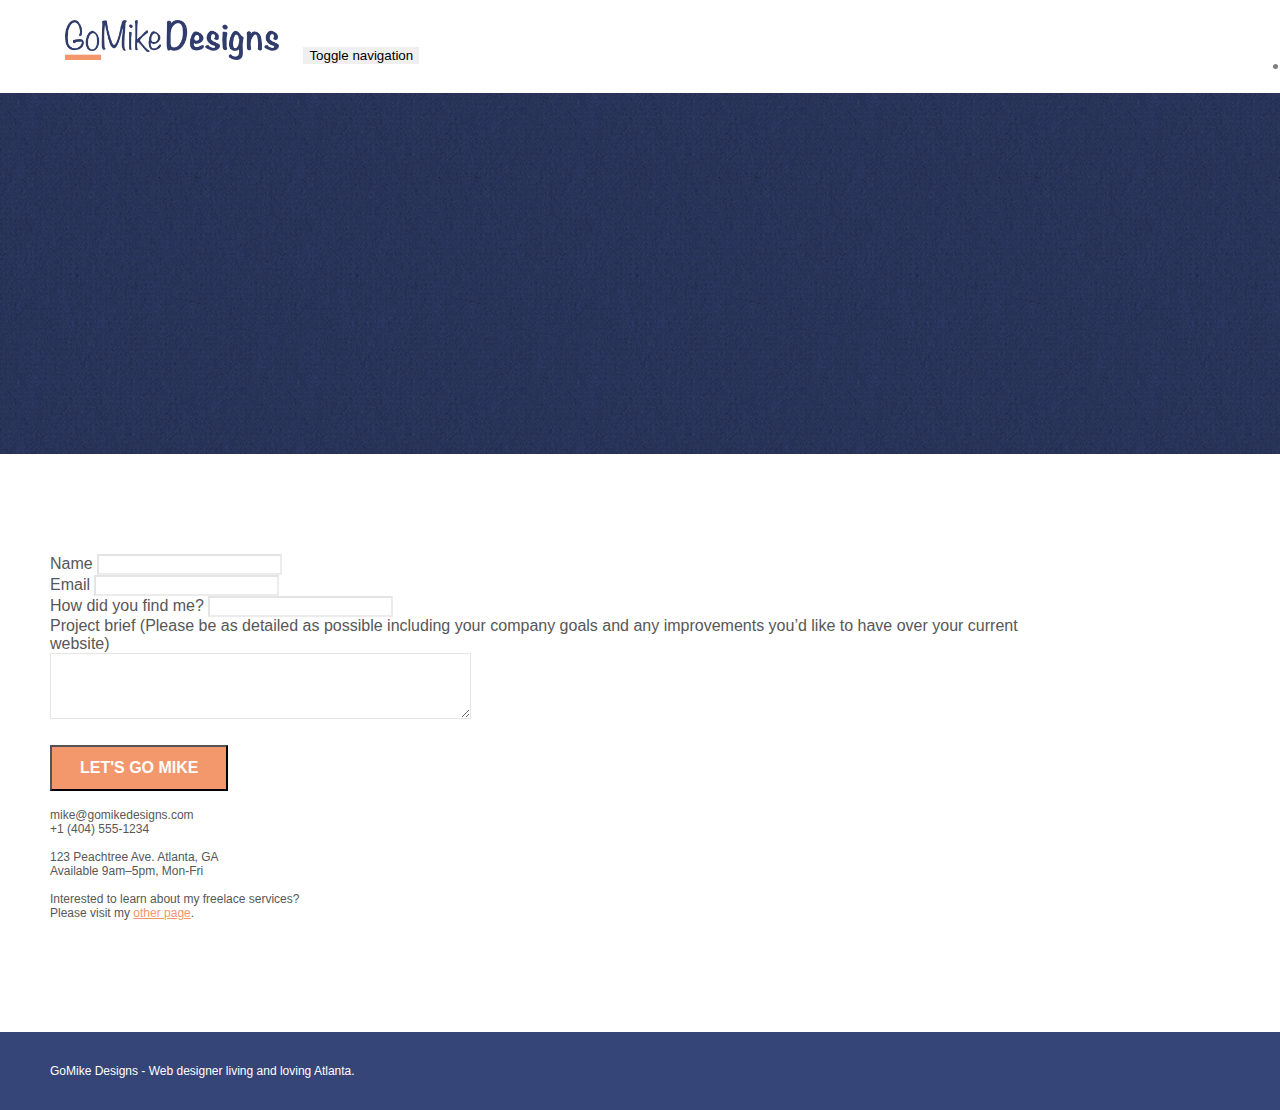
==== page2.html @ de00672e "Project Setup" ====
<!doctype html>
<html lang="Default">
<head>
    <meta charset="utf-8">
    <meta name="keywords" content="">
    <meta name="description" content="">
    <meta name="viewport" content="width=device-width, initial-scale=1.0, viewport-fit=cover">
    <link rel="shortcut icon" type="image/png" href="favicon.jpg">
    
	<link rel="stylesheet" type="text/css" href="./css/bootstrap.min.css">
	<link rel="stylesheet" type="text/css" href="style.css">
	<link rel="stylesheet" type="text/css" href="./css/font-awesome.min.css">
	<link rel="stylesheet" type="text/css" href="./css/et-line.min.css">
	
    
	<script src="./js/jquery-2.1.0.min.js"></script>
	<script src="./js/bootstrap.min.js"></script>
	<script src="./js/blocs.min.js"></script>
	<script src="./js/jqBootstrapValidation.js"></script>
	<script src="./js/formHandler.js"></script>
    <title>page2</title>

    
<!-- Analytics -->
 
<!-- Analytics END -->
    
</head>
<body>
<!-- Main container -->
<div class="page-container">
    
<!-- bloc-0 -->
<div class="bloc bgc-white l-bloc " id="bloc-0">
	<div class="container bloc-sm">
		<nav class="navbar row">
			<div class="navbar-header">
				<a class="navbar-brand" href="index.html"><img src="img/atlanta%20web%20design%20logo.png"  height="40" /></a>
				<button id="nav-toggle" type="button" class="ui-navbar-toggle navbar-toggle" data-toggle="collapse" data-target=".navbar-1">
					<span class="sr-only">Toggle navigation</span><span class="icon-bar"></span><span class="icon-bar"></span><span class="icon-bar"></span>
				</button>
			</div>
			<div class="collapse navbar-collapse navbar-1 special-dropdown-nav">
				<ul class="site-navigation nav navbar-nav">
					<li>
						<a href="index.html">Home</a>
					</li>
					<li>
					</li>
					<li>
						<a href="page2.html">page2</a>
					</li>
				</ul>
			</div>
		</nav>
	</div>
</div>
<!-- bloc-0 END -->

<!-- bloc-6 -->
<div class="bloc bg-dots-bg bg-repeat bgc-dark-slate-blue d-bloc bloc-bg-texture texture-paper" id="bloc-6">
	<div class="container bloc-lg">
		<div class="row">
			<div class="col-sm-12">
				<p class="text-center hero-bloc-text tc-white">
					Let&rsquo;s talk web design!
				</p>
				<p class="text-center mg-lg tc-white tight-width-whitespace">
					I&rsquo;m super excited that you want to work together.<br>Please fill in the form below or get in touch so I can learn about your project <br>and we can setup time to &nbsp;talk websites and Atlanta city love.
				</p>
			</div>
		</div>
	</div>
</div>
<!-- bloc-6 END -->

<!-- bloc-7 -->
<div class="bloc bgc-white l-bloc" id="bloc-7">
	<div class="container bloc-lg">
		<div class="row">
			<div class="col-sm-6">
				<form id="form_1" novalidate success-msg="Your message has been sent." fail-msg="Sorry it seems that our mail server is not responding, Sorry for the inconvenience!">
					<div class="form-group">
						<label>
							Name
						</label>
						<input id="name" class="form-control" required />
					</div>
					<div class="form-group">
						<label>
							Email
						</label>
						<input id="email" class="form-control" type="email" required />
					</div>
					<div class="form-group">
						<label>
							How did you find me?
						</label>
						<input class="form-control" type="email" required id="input_504" />
					</div>
					<div class="form-group">
						<label>
							Project brief (Please be as detailed as possible including your company goals and any improvements you&rsquo;d like to have over your current website)<br>
						</label><textarea id="message" class="form-control" rows="4" cols="50" required></textarea>
					</div> 
					<button class="bloc-button btn btn-lg btn-block cta-hero btn-atomic-tangerine" type="submit">
						Let's go Mike
					</button>
				</form>
			</div>
			<div class="col-sm-6">
				<p>
					mike@gomikedesigns.com<br>+1 (404) 555-1234<br> <br>123 Peachtree Ave. Atlanta, GA<br>Available 9am–5pm, Mon-Fri <br> <br>Interested to learn about my freelace services? <br>Please visit my&nbsp;<a class="ltc-atomic-tangerine" href="index.html">other page</a>.
				</p>
			</div>
		</div>
	</div>
</div>
<!-- bloc-7 END -->

<!-- ScrollToTop Button -->
<a class="bloc-button btn btn-d scrollToTop" onclick="scrollToTarget('1')"><span class="fa fa-chevron-up"></span></a>
<!-- ScrollToTop Button END-->


<!-- Footer - bloc-8 -->
<div class="bloc bgc-dark-slate-blue d-bloc" id="bloc-8">
	<div class="container bloc-sm">
		<div class="row">
			<div class="col-sm-12">
				<p class="text-center white">
					GoMike Designs - Web designer living and loving Atlanta.<br>
				</p>
				<div class="row row-no-gutters social">
					<div class="col-sm-3">
						<div class="text-center">
							<a class="social" href="index.html"><span class="fa fa-twitter icon-md"></span></a>
						</div>
					</div>
					<div class="col-sm-3">
						<div class="text-center">
							<a class="social" href="index.html"><span class="fa fa-facebook icon-md"></span></a>
						</div>
					</div>
					<div class="col-sm-3">
						<div class="text-center">
							<a class="social" href="index.html"><span class="fa fa-dribbble icon-md"></span></a>
						</div>
					</div>
					<div class="col-sm-3">
						<div class="text-center">
							<a class="social" href="index.html"><span class="fa fa-instagram icon-md"></span></a>
						</div>
					</div>
				</div>
			</div>
		</div>
	</div>
</div>
<!-- Footer - bloc-8 END -->

</div>
<!-- Main container END -->
    

</body>
</html>
---- style.css ----
body {
    margin: 0;
    padding: 0;
    background: #FFF;
    overflow-x: hidden;
    -webkit-font-smoothing: antialiased;
    -moz-osx-font-smoothing: grayscale;
}

a,
button {
    transition: all .3s ease-in-out;
    outline: none!important;
}

a:hover {
    text-decoration: none;
    cursor: pointer;
}

#page-loading-blocs-notifaction {
    position: fixed;
    top: 0;
    bottom: 0;
    width: 100%;
    z-index: 100000;
    background: #FFFFFF url("img/pageload-spinner.gif") no-repeat center center;
}

.bloc {
    width: 100%;
    clear: both;
    background: 50% 50% no-repeat;
    padding: 0 50px;
    -webkit-background-size: cover;
    -moz-background-size: cover;
    -o-background-size: cover;
    background-size: cover;
    position: relative;
}

.bloc .container {
    padding-left: 0;
    padding-right: 0;
}

.bloc-lg {
    padding: 100px 50px;
}

.bloc-md {
    padding: 50px;
}

.bloc-sm {
    padding: 20px 50px;
}

.bg-center,
.bg-l-edge,
.bg-r-edge,
.bg-t-edge,
.bg-b-edge,
.bg-tl-edge,
.bg-bl-edge,
.bg-tr-edge,
.bg-br-edge,
.bg-repeat {
    -webkit-background-size: auto!important;
    -moz-background-size: auto!important;
    -o-background-size: auto!important;
    background-size: auto!important;
}

.bg-repeat {
    background: repeat;
}

.bg-t-edge {
    background: top no-repeat;
}

.bloc-bg-texture::before {
    content: "";
    background-size: 2px 2px;
    position: absolute;
    top: 0;
    bottom: 0;
    left: 0;
    right: 0;
}

.texture-paper::before {
    background: url("img/texture-paper.png");
    background-size: 280px 280px;
}

.b-parallax {
    background-attachment: fixed;
}

.d-bloc {
    color: rgba(255, 255, 255, .7);
}

.d-bloc button:hover {
    color: rgba(255, 255, 255, .9);
}

.d-bloc .icon-round,
.d-bloc .icon-square,
.d-bloc .icon-rounded,
.d-bloc .icon-semi-rounded-a,
.d-bloc .icon-semi-rounded-b {
    border-color: rgba(255, 255, 255, .9);
}

.d-bloc .divider-h span {
    border-color: rgba(255, 255, 255, .2);
}

.d-bloc .a-btn,
.d-bloc .navbar a,
.d-bloc .navbar-brand,
.d-bloc a .icon-sm,
.d-bloc a .icon-md,
.d-bloc a .icon-lg,
.d-bloc a .icon-xl,
.d-bloc h1 a,
.d-bloc h2 a,
.d-bloc h3 a,
.d-bloc h4 a,
.d-bloc h5 a,
.d-bloc h6 a,
.d-bloc p a {
    color: rgba(255, 255, 255, .6);
}

.d-bloc .a-btn:hover,
.d-bloc .navbar a:hover,
.d-bloc .navbar-brand:hover,
.d-bloc a:hover .icon-sm,
.d-bloc a:hover .icon-md,
.d-bloc a:hover .icon-lg,
.d-bloc a:hover .icon-xl,
.d-bloc h1 a:hover,
.d-bloc h2 a:hover,
.d-bloc h3 a:hover,
.d-bloc h4 a:hover,
.d-bloc h5 a:hover,
.d-bloc h6 a:hover,
.d-bloc p a:hover {
    color: rgba(255, 255, 255, 1);
}

.d-bloc .navbar-toggle .icon-bar {
    background: rgba(255, 255, 255, 1);
}

.d-bloc .btn-wire,
.d-bloc .btn-wire:hover {
    color: rgba(255, 255, 255, 1);
    border-color: rgba(255, 255, 255, 1);
}

.d-bloc .panel {
    color: rgba(0, 0, 0, .5);
}

.d-bloc .panel button:hover {
    color: rgba(0, 0, 0, .7);
}

.d-bloc .panel icon {
    border-color: rgba(0, 0, 0, .7);
}

.d-bloc .panel .divider-h span {
    border-color: rgba(0, 0, 0, .1);
}

.d-bloc .panel .a-btn {
    color: rgba(0, 0, 0, .6);
}

.d-bloc .panel .a-btn:hover {
    color: rgba(0, 0, 0, 1);
}

.d-bloc .panel .btn-wire,
.d-bloc .panel .btn-wire:hover {
    color: rgba(0, 0, 0, .7);
    border-color: rgba(0, 0, 0, .3);
}

.d-bloc .panel,
.l-bloc {
    color: rgba(0, 0, 0, .5);
}

.d-bloc .panel button:hover,
.l-bloc button:hover {
    color: rgba(0, 0, 0, .7);
}

.l-bloc .icon-round,
.l-bloc .icon-square,
.l-bloc .icon-rounded,
.l-bloc .icon-semi-rounded-a,
.l-bloc .icon-semi-rounded-b {
    border-color: rgba(0, 0, 0, .7);
}

.d-bloc .panel .divider-h span,
.l-bloc .divider-h span {
    border-color: rgba(0, 0, 0, .1);
}

.d-bloc .panel .a-btn,
.l-bloc .a-btn,
.l-bloc .navbar a,
.l-bloc .navbar-brand,
.l-bloc a .icon-sm,
.l-bloc a .icon-md,
.l-bloc a .icon-lg,
.l-bloc a .icon-xl,
.l-bloc h1 a,
.l-bloc h2 a,
.l-bloc h3 a,
.l-bloc h4 a,
.l-bloc h5 a,
.l-bloc h6 a,
.l-bloc p a {
    color: rgba(0, 0, 0, .6);
}

.d-bloc .panel .a-btn:hover,
.l-bloc .a-btn:hover,
.l-bloc .navbar a:hover,
.l-bloc .navbar-brand:hover,
.l-bloc a:hover .icon-sm,
.l-bloc a:hover .icon-md,
.l-bloc a:hover .icon-lg,
.l-bloc a:hover .icon-xl,
.l-bloc h1 a:hover,
.l-bloc h2 a:hover,
.l-bloc h3 a:hover,
.l-bloc h4 a:hover,
.l-bloc h5 a:hover,
.l-bloc h6 a:hover,
.l-bloc p a:hover {
    color: rgba(0, 0, 0, 1);
}

.l-bloc .navbar-toggle .icon-bar {
    color: rgba(0, 0, 0, .6);
}

.d-bloc .panel .btn-wire,
.d-bloc .panel .btn-wire:hover,
.l-bloc .btn-wire,
.l-bloc .btn-wire:hover {
    color: rgba(0, 0, 0, .7);
    border-color: rgba(0, 0, 0, .3);
}

.voffset {
    margin-top: 30px;
}

.voffset-lg {
    margin-top: 80px;
}

.row-no-gutters {
    margin-right: 0;
    margin-left: 0;
}

.row.row-no-gutters > [class^="col-"],
.row.row-no-gutters > [class*=" col-"] {
    padding-right: 0;
    padding-left: 0;
}

#bloc-2-services p {
    font-size: 11px;
}

.navbar {
    margin-bottom: 0;
    z-index: 1;
}

.navbar-brand {
    height: auto;
    padding: 3px 15px;
    font-size: 25px;
    font-weight: normal;
    font-weight: 600;
    line-height: 44px;
}

.navbar-brand img {
    max-height: 200px;
    margin: 0 5px 0 0;
    display: inline;
}

.navbar-brand img[src$=svg] {
    min-width: 100px;
}

.nav-center .navbar-brand img {
    margin: 0;
}

.navbar .nav {
    padding-top: 2px;
    margin-right: -16px;
    float: right;
    z-index: 1;
}

.nav > li {
    float: left;
    margin-top: 4px;
    font-size: 16px;
}

.navbar-nav .open .dropdown-menu > li > a {
    text-align: inherit;
}

.nav > li a:hover,
.nav > li a:focus {
    background: transparent;
}

.navbar-toggle {
    margin: 10px 10px 0 0;
    border: 0px;
}

.navbar-toggle:hover {
    background: transparent!important;
}

.navbar-toggle .icon-bar {
    background-color: rgba(0, 0, 0, .5);
    width: 26px;
}

.nav-invert .navbar .nav {
    float: left;
}

.nav-invert .navbar-header,
.nav-invert .navbar-brand {
    float: right;
    position: relative;
    z-index: 2;
}

@media (min-width: 768px) {
    .site-navigation {
        position: absolute;
        top: 50%;
        right: 20px;
        transform: translate(0, -50%);
        -webkit-transform: translateY(-50%);
    }
    .nav > li .dropdown-menu a,
    .nav > li .dropdown-menu a:hover {
        color: #484848;
    }
    .nav-invert .site-navigation {
        left: 0;
        right: 0;
    }
    .nav-center {
        text-align: center;
    }
    .nav-center .navbar-header {
        width: 100%;
    }
    .nav-center .navbar-header,
    .nav-center .navbar-brand,
    .nav-center .nav > li {
        float: none;
        display: inline-block;
    }
    .nav-center .site-navigation {
        position: relative;
        width: 100%;
        right: 0;
        margin-right: 0px;
        margin-top: 20px;
    }
    .nav-center.mini-nav .navbar-toggle {
        float: none;
        margin: 10px auto 0;
    }
}

.nav > li > .dropdown a {
    background: none!important;
    display: block;
    padding: 14px 15px;
}

nav .caret {
    margin: 0 5px;
}

.dropdown-menu .dropdown-menu {
    top: -8px;
    left: 100%;
}

.dropdown-menu .dropmenu-flow-right {
    top: 100%;
    left: 0;
    margin-left: -1px;
    border-top-left-radius: 0;
    border-top-right-radius: 0;
}

.dropdown-menu .dropdown span {
    border: 4px solid black;
    border-top-color: transparent;
    border-right-color: transparent;
    border-bottom-color: transparent;
    margin: 6px -5px 0 0!important;
    float: right;
}

.mg-md {
    margin-top: 10px;
    margin-bottom: 20px;
}

.mg-lg {
    margin-top: 10px;
    margin-bottom: 40px;
}

.btn {
    margin: 0 5px 5px 0;
}

.btn.pull-right {
    margin: 0 0 5px 5px;
}

.btn-d,
.btn-d:hover,
.btn-d:focus {
    color: #FFF;
    background: rgba(0, 0, 0, .3);
}

button {
    outline: none!important;
}

.btn-rd {
    border-radius: 40px;
}

.btn-clean {
    border: 1px solid rgba(0, 0, 0, .08);
    border-bottom-color: rgba(0, 0, 0, .1);
    text-shadow: 0 1px 0 rgba(0, 0, 1, .1);
    box-shadow: 0 1px 3px rgba(0, 0, 1, .25), inset 0 1px 0 0 rgba(255, 255, 255, .15);
}

.icon-md {
    font-size: 30px!important;
}

.icon-lg {
    font-size: 60px!important;
}

.sm-shadow {
    text-shadow: 0 1px 2px rgba(0, 0, 0, .3);
}

.panel-sq,
.panel-sq .panel-heading,
.panel-sq .panel-footer {
    border-radius: 0;
}

.panel-rd {
    border-radius: 30px;
}

.panel-rd .panel-heading {
    border-radius: 29px 29px 0 0;
}

.panel-rd .panel-footer {
    border-radius: 0 0 29px 29px;
}

.form-control {
    border-color: rgba(0, 0, 0, .1);
    box-shadow: none;
}

.scrollToTop {
    width: 40px;
    height: 40px;
    position: fixed;
    bottom: 20px;
    right: 20px;
    opacity: 0;
    z-index: 500;
    transition: all .3s ease-in-out;
}

.scrollToTop span {
    margin-top: 6px;
}

.showScrollTop {
    font-size: 14px;
    opacity: 1;
}

a[data-lightbox] {
    position: relative;
    display: block;
    text-align: center;
}

a[data-lightbox]:hover::before {
    content: "+";
    font-family: "HelveticaNeue-Light", "Helvetica Neue Light", "Helvetica Neue", Helvetica, Arial;
    font-size: 32px;
    width: 50px;
    height: 50px;
    margin-left: -25px;
    border-radius: 50%;
    background: rgba(0, 0, 0, .6);
    color: #FFF;
    font-weight: 100;
    z-index: 1;
    position: absolute;
    top: 50%;
    transform: translateY(-50%);
    -webkit-transform: translateY(-50%);
}

a[data-lightbox]:hover img {
    opacity: 0.6;
    -webkit-animation-fill-mode: none;
    animation-fill-mode: none;
}

#lightbox-modal {
    display: flex;
    align-items: center;
}

#lightbox-modal .modal-dialog {
    width: 90%;
    max-width: 900px;
    margin: 0 auto 0;
}

#lightbox-modal .modal-dialog img {
    max-height: 90vh;
    margin: 0 auto;
}

.lightbox-caption {
    padding: 20px;
    color: #FFF;
    background: rgba(0, 0, 0, .5);
    position: absolute;
    left: 15px;
    right: 15px;
    bottom: 5px;
}

.close-lightbox {
    color: #FFF;
    font-size: 30px;
    position: absolute;
    top: 20px;
    right: 20px;
    z-index: 20;
    background: rgba(0, 0, 0, .5);
    border: none;
    line-height: 30px;
    padding: 0 9px 5px;
    opacity: 0.3;
}

.close-lightbox:hover,
.next-lightbox:hover,
.prev-lightbox:hover {
    opacity: 1.0;
    color: #FFF;
}

.next-lightbox,
.prev-lightbox {
    font-size: 20px;
    color: rgba(255, 255, 255, .9);
    background: rgba(0, 0, 0, .5);
    transition: all .2s ease-in-out;
    position: absolute;
    top: 45%;
    z-index: 1;
    opacity: 0.4;
}

.next-lightbox {
    padding: 6px 8px 1px 13px;
    right: 25px;
}

.prev-lightbox {
    padding: 6px 13px 1px 10px;
    left: 25px;
}

.snapshot-lb .modal-body {
    padding-bottom: 45px;
}

.snapshot-lb .lightbox-caption {
    padding: 0;
    color: rgba(0, 0, 0, .5);
    background: none;
}

h1,
h2,
h3,
h4,
h5,
h6,
p,
label,
.btn,
a {
    font-family: "helvetica";
    font-weight: 400;
    color: #575757!important;
}

.container {
    max-width: 1000px;
}

.hero-bloc-text {
    font-size: 38px;
}

.hero-bloc-text-sub {
    font-size: 36px;
}

.statement-bloc-text {
    line-height: 26px;
    font-style: italic;
    font-size: 20px;
    text-align: center;
    font-weight: lighter;
    max-width: 520px;
    margin: auto auto auto auto;
}

p {
    font-size: 12px;
}

.tight-width-whitespace {
    max-width: 600px;
    margin: auto auto auto auto;
}

.h1 {
    font-size: 20px;
    font-family: "Open Sans";
}

.cta-hero {
    margin-top: 22px;
    color: #FFFFFF!important;
    text-transform: uppercase;
    padding: 12px 28px 12px 28px;
    font-size: 1.0em;
    font-weight: 700;
}

.social {
    max-width: 400px;
    margin: auto auto auto auto;
}

h2 {
    font-size: 22px;
    line-height: 1.4em;
}

h3 {
    font-size: 15px;
    text-transform: uppercase;
    font-weight: 700;
    color: #333333!important;
}

.med-width-whitespace {
    max-width: 800px;
    margin: auto auto auto auto;
    box-shadow: 0px 0px 0px #000000;
}

h1 {
    color: #333333!important;
}

h4 {
    color: #333333!important;
}

.icons {
    margin-bottom: 14px;
    margin-top: 24px;
}

.white {
    color: #FFFFFF!important;
}

.portfolio-thumb {
    margin-bottom: 24px;
}

.portfolio-row {
    margin-bottom: 44px;
    margin-top: 50px;
}

.avatar {
    box-shadow: 0px 4px 9px rgba(0, 0, 0, 0.3);
}

.black-background {
    background-color: rgba(35, 31, 32, 0.7);
    padding: 40px 40px 40px 40px;
}

.bold-link {
    font-weight: 900;
    text-decoration: underline!important;
}

.service-header {
    font-size: 15px;
    font-weight: 700;
    text-transform: uppercase;
}

.bgc-white {
    background-color: #FFFFFF;
}

.bgc-dark-slate-blue {
    background-color: #364577;
}

.bgc-atomic-tangerine {
    background-color: #F3976C;
}

.tc-white {
    color: #364577!important;
}

.btn-atomic-tangerine {
    background: #F3976C;
    color: #FFFFFF!important;
}

.btn-atomic-tangerine:hover {
    background: #c27956!important;
    color: #FFFFFF!important;
}

.ltc-white {
    color: #FFFFFF!important;
}

.ltc-white:hover {
    color: #cccccc!important;
}

.ltc-atomic-tangerine {
    color: #F3976C!important;
}

.ltc-atomic-tangerine:hover {
    color: #c27956!important;
}

.icon-dark-slate-blue {
    color: #364577!important;
    border-color: #364577!important;
}

.bg-dots-bg {
    background-image: url("img/dots-bg.png");
}

.bg-lines-h2-bg {
    background-image: url("img/lines-h2-bg.png");
}

.bg-atlanta-20made-20sign {
    background-image: url("img/atlanta%20made%20sign.jpg");
}

.bg-atlanta-20made-20sign-20orange {
    background-image: url("img/atlanta%20made%20sign%20orange.jpg");
}

@media (max-width: 1024px) {
    .bloc {
        padding-left: 20px;
        padding-right: 20px;
    }
    .bloc.full-width-bloc,
    .bloc-tile-2.full-width-bloc .container,
    .bloc-tile-3.full-width-bloc .container,
    .bloc-tile-4.full-width-bloc .container {
        padding-left: 0;
        padding-right: 0;
    }
}

@media (max-width: 992px) and (min-width: 768px) {
    .navbar .nav {
        max-width: 80%
    }
    .nav-center.navbar .nav {
        max-width: 100%
    }
}

@media only screen and (min-device-width: 768px) and (max-device-width: 1024px) and (orientation: landscape) {
    .b-parallax {
        background-attachment: scroll;
    }
}

@media only screen and (min-device-width: 1024px) and (max-device-width: 1366px) and (-webkit-min-device-pixel-ratio: 1.5) {
    .b-parallax {
        background-attachment: scroll;
    }
}

@media (max-width: 991px) {
    .container {
        width: 100%;
    }
    .b-parallax {
        background-attachment: scroll;
    }
    .page-container,
    #hero-bloc {
        overflow-x: hidden;
        position: relative;
    }
    .bloc {
        padding-left: constant(safe-area-inset-left);
        padding-right: constant(safe-area-inset-right);
    }
    .bloc-group,
    .bloc-group .bloc {
        display: block;
        width: 100%;
    }
    .bloc-fill-screen .fill-bloc-top-edge,
    .bloc-fill-screen .fill-bloc-bottom-edge {
        padding: 0 20px;
        padding-left: constant(safe-area-inset-left);
        padding-right: constant(safe-area-inset-right);
    }
}

@media (max-width: 767px) {
    .page-container {
        overflow-x: hidden;
        position: relative;
    }
    h1,
    h2,
    h3,
    h4,
    h5,
    h6,
    p,
    #disqus_thread {
        padding-left: 10px!important;
        padding-right: 10px!important;
    }
    .b-parallax {
        background-attachment: scroll;
    }
    .navbar .nav {
        padding-top: 0;
        border-top: 1px solid rgba(0, 0, 0, .2);
        float: none!important;
    }
    .navbar.row {
        margin-left: 0;
        margin-right: 0;
    }
    .site-navigation {
        position: inherit;
        transform: none;
        -webkit-transform: none;
        -ms-transform: none;
    }
    .nav > li {
        margin-top: 0;
        border-bottom: 1px solid rgba(0, 0, 0, .1);
        background: rgba(0, 0, 0, .05);
        text-align: left;
        padding-left: 15px;
        width: 100%;
    }
    .nav > li:hover {
        background: rgba(0, 0, 0, .08);
    }
    .dropdown .dropdown a .caret {
        float: none;
        margin: 5px 0 0 10px!important;
        border: 4px solid black;
        border-bottom-color: transparent;
        border-right-color: transparent;
        border-left-color: transparent;
    }
    #hero-bloc .navbar .nav {
        background: rgba(0, 0, 0, .8);
    }
    #hero-bloc .navbar .nav a {
        color: rgba(255, 255, 255, .6);
    }
    .hero {
        padding: 50px 0;
    }
    .hero-nav {
        left: -1px;
        right: -1px;
    }
    .navbar-collapse {
        padding: 0;
        overflow-x: hidden;
        -webkit-box-shadow: none;
        box-shadow: none;
    }
    .navbar-brand img {
        max-height: 40px;
        width: auto;
    }
    .nav-invert .navbar-header {
        float: none;
        width: 100%;
    }
    .nav-invert .navbar-toggle {
        float: left;
        margin-left: 10px;
    }
    .bloc {
        padding-left: 0;
        padding-right: 0;
    }
    .bloc-xxl,
    .bloc-xl,
    .bloc-lg {
        padding: 40px 0;
    }
    .bloc-sm,
    .bloc-md {
        padding-left: 0;
        padding-right: 0;
    }
    .bloc-tile-2 .container,
    .bloc-tile-3 .container,
    .bloc-tile-4 .container,
    .bloc-fill-screen .fill-bloc-top-edge,
    .bloc-fill-screen .fill-bloc-bottom-edge {
        padding-left: 0;
        padding-right: 0;
    }
    .a-block {
        padding: 0 10px;
    }
    .btn-dwn {
        display: none;
    }
    .voffset {
        margin-top: 5px;
    }
    .voffset-md {
        margin-top: 20px;
    }
    .voffset-lg {
        margin-top: 30px;
    }
    form {
        padding: 5px;
    }
    .close-lightbox {
        display: inline-block;
    }
    .blocsapp-device-iphone5 {
        background-size: 216px 425px;
        padding-top: 60px;
        width: 216px;
        height: 425px;
    }
    .blocsapp-device-iphone5 img {
        width: 180px;
        height: 320px;
    }
}

@media (max-width: 400px) {
    .bloc {
        padding-left: 0;
        padding-right: 0;
    }
}

@media (max-width: 767px) {
    .bloc-mob-center-text {
        text-align: center;
    }
}
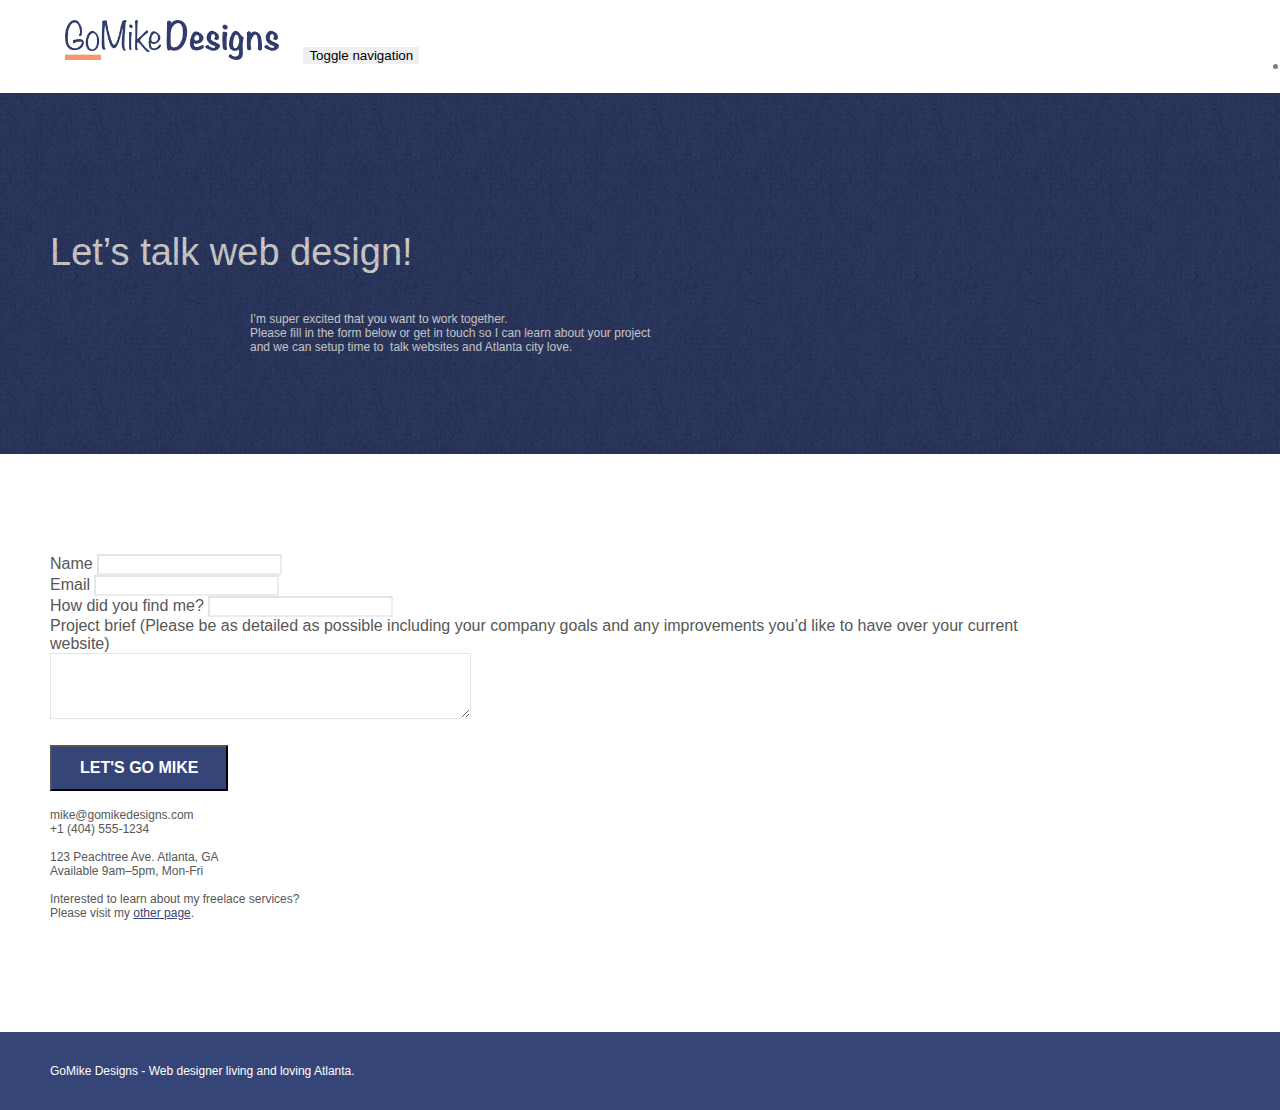
==== commit 9f143313: "recent-changes" ====
--- a/page2.html
+++ b/page2.html
@@ -1,9 +1,9 @@
 <!doctype html>
-<html lang="Default">
+<html lang="en">
 <head>
     <meta charset="utf-8">
-    <meta name="keywords" content="">
-    <meta name="description" content="">
+    <meta name="keywords" content="seo, google, website, internet, web design, design agency, design agency, design agency, design agency, design agency, design agency, logo design atlanta, Contact me">
+    <meta name="description" content="I'm Mike and your should hire me to build your website, this is my contact information page">
     <meta name="viewport" content="width=device-width, initial-scale=1.0, viewport-fit=cover">
     <link rel="shortcut icon" type="image/png" href="favicon.jpg">
     
@@ -18,7 +18,7 @@
 	<script src="./js/blocs.min.js"></script>
 	<script src="./js/jqBootstrapValidation.js"></script>
 	<script src="./js/formHandler.js"></script>
-    <title>page2</title>
+    <title>GoMike Designs-Contact Me</title>
 
     
 <!-- Analytics -->
@@ -35,7 +35,7 @@
 	<div class="container bloc-sm">
 		<nav class="navbar row">
 			<div class="navbar-header">
-				<a class="navbar-brand" href="index.html"><img src="img/atlanta%20web%20design%20logo.png"  height="40" /></a>
+				<a class="navbar-brand" href="index.html"><img src="img/atlanta%20web%20design%20logo.png" alt="logo, seo, google, website, internet, web design, design agency" height="40" /></a>
 				<button id="nav-toggle" type="button" class="ui-navbar-toggle navbar-toggle" data-toggle="collapse" data-target=".navbar-1">
 					<span class="sr-only">Toggle navigation</span><span class="icon-bar"></span><span class="icon-bar"></span><span class="icon-bar"></span>
 				</button>
@@ -81,36 +81,39 @@
 			<div class="col-sm-6">
 				<form id="form_1" novalidate success-msg="Your message has been sent." fail-msg="Sorry it seems that our mail server is not responding, Sorry for the inconvenience!">
 					<div class="form-group">
-						<label>
+						<label for="name">
 							Name
-						</label>
 						<input id="name" class="form-control" required />
+					</label>
 					</div>
 					<div class="form-group">
-						<label>
-							Email
-						</label>
+						<label for="email">
+							Email		
 						<input id="email" class="form-control" type="email" required />
+					</label>
 					</div>
 					<div class="form-group">
-						<label>
+						<label for="How did you find me?">
 							How did you find me?
 						</label>
 						<input class="form-control" type="email" required id="input_504" />
+					
 					</div>
 					<div class="form-group">
-						<label>
+						<label for="Project brief">
 							Project brief (Please be as detailed as possible including your company goals and any improvements you&rsquo;d like to have over your current website)<br>
-						</label><textarea id="message" class="form-control" rows="4" cols="50" required></textarea>
+						</label>
+						<textarea id="message" class="form-control" rows="4" cols="50" required></textarea>
+					
 					</div> 
-					<button class="bloc-button btn btn-lg btn-block cta-hero btn-atomic-tangerine" type="submit">
+					<button class="bloc-button btn btn-lg btn-block cta-hero btn-slate-blue" type="submit">
 						Let's go Mike
 					</button>
 				</form>
 			</div>
 			<div class="col-sm-6">
 				<p>
-					mike@gomikedesigns.com<br>+1 (404) 555-1234<br> <br>123 Peachtree Ave. Atlanta, GA<br>Available 9am–5pm, Mon-Fri <br> <br>Interested to learn about my freelace services? <br>Please visit my&nbsp;<a class="ltc-atomic-tangerine" href="index.html">other page</a>.
+					mike@gomikedesigns.com<br>+1 (404) 555-1234<br> <br>123 Peachtree Ave. Atlanta, GA<br>Available 9am–5pm, Mon-Fri <br> <br>Interested to learn about my freelace services? <br>Please visit my&nbsp;<a class="ltc-slate-blue" href="index.html">other page</a>.
 				</p>
 			</div>
 		</div>
--- a/style.css
+++ b/style.css
@@ -71,7 +71,9 @@
     -o-background-size: auto!important;
     background-size: auto!important;
 }
-
+.bgc-dark-slate-blue a{
+    color: white !important;
+}
 .bg-repeat {
     background: repeat;
 }
@@ -781,7 +783,7 @@
 }
 
 .tc-white {
-    color: #364577!important;
+    color: white!important;
 }
 
 .btn-atomic-tangerine {
@@ -789,6 +791,10 @@
     color: #FFFFFF!important;
 }
 
+.btn-slate-blue{
+    background: #364577!important;
+    color: #FFFFFF!important;
+}
 .btn-atomic-tangerine:hover {
     background: #c27956!important;
     color: #FFFFFF!important;
@@ -808,6 +814,14 @@
 
 .ltc-atomic-tangerine:hover {
     color: #c27956!important;
+}
+
+.ltc-slate-blue{
+    color: #364577!important;
+}
+
+.ltc-slate-blue:hover{
+    color: #586cab!important;
 }
 
 .icon-dark-slate-blue {
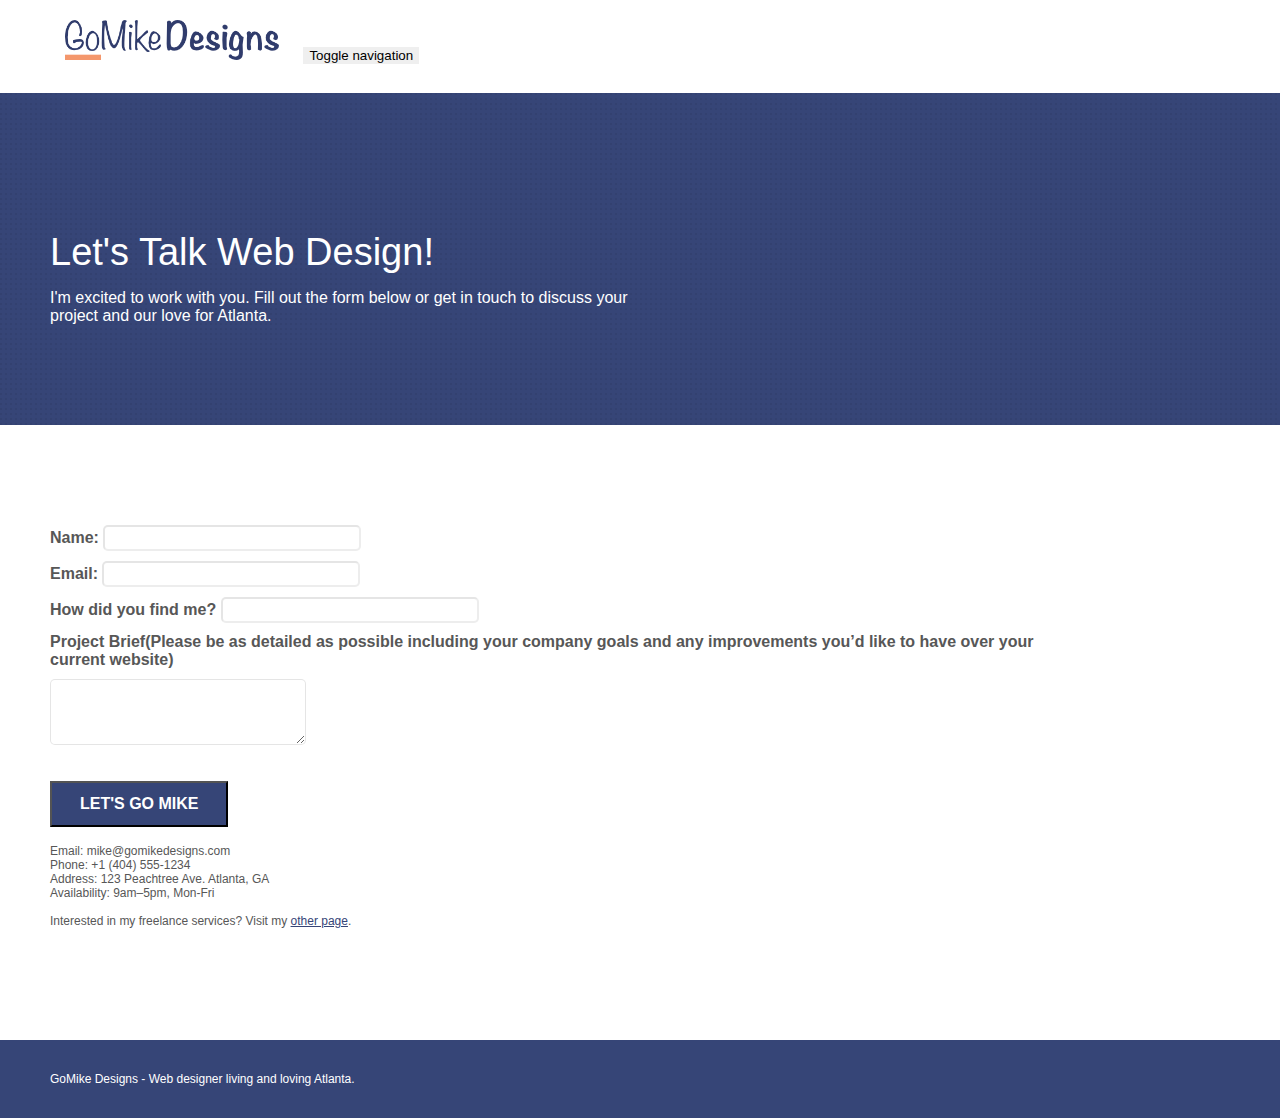
==== commit ce22e417: "Final Changes for Project" ====
--- a/page2.html
+++ b/page2.html
@@ -1,170 +1,144 @@
-<!doctype html>
+<!DOCTYPE html>
 <html lang="en">
 <head>
-    <meta charset="utf-8">
-    <meta name="keywords" content="seo, google, website, internet, web design, design agency, design agency, design agency, design agency, design agency, design agency, logo design atlanta, Contact me">
-    <meta name="description" content="I'm Mike and your should hire me to build your website, this is my contact information page">
-    <meta name="viewport" content="width=device-width, initial-scale=1.0, viewport-fit=cover">
-    <link rel="shortcut icon" type="image/png" href="favicon.jpg">
+    <meta charset="UTF-8">
+    <meta name="keywords" content="seo, google, website, internet, web design, design agency, logo design, Atlanta, Contact">
+    <meta name="description" content="Contact page for GoMike Designs, offering web design services in Atlanta.">
+    <meta name="viewport" content="width=device-width, initial-scale=1.0">
+    <link rel="icon" type="image/png" href="favicon.jpg">
     
-	<link rel="stylesheet" type="text/css" href="./css/bootstrap.min.css">
-	<link rel="stylesheet" type="text/css" href="style.css">
-	<link rel="stylesheet" type="text/css" href="./css/font-awesome.min.css">
-	<link rel="stylesheet" type="text/css" href="./css/et-line.min.css">
-	
+    <link rel="stylesheet" href="./css/bootstrap.min.css">
+    <link rel="stylesheet" href="style.css">
+    <link rel="stylesheet" href="./css/font-awesome.min.css">
+    <link rel="stylesheet" href="./css/et-line.min.css">
     
-	<script src="./js/jquery-2.1.0.min.js"></script>
-	<script src="./js/bootstrap.min.js"></script>
-	<script src="./js/blocs.min.js"></script>
-	<script src="./js/jqBootstrapValidation.js"></script>
-	<script src="./js/formHandler.js"></script>
-    <title>GoMike Designs-Contact Me</title>
-
+    <script src="./js/jquery-2.1.0.min.js"></script>
+    <script src="./js/bootstrap.min.js"></script>
+    <script src="./js/blocs.min.js"></script>
+    <script src="./js/jqBootstrapValidation.js"></script>
+    <script src="./js/formHandler.js"></script>
     
-<!-- Analytics -->
- 
-<!-- Analytics END -->
+    <title>GoMike Designs - Contact</title>
     
+    <!-- Analytics -->
+    <!-- Analytics END -->
 </head>
 <body>
-<!-- Main container -->
-<div class="page-container">
-    
-<!-- bloc-0 -->
-<div class="bloc bgc-white l-bloc " id="bloc-0">
-	<div class="container bloc-sm">
-		<nav class="navbar row">
-			<div class="navbar-header">
-				<a class="navbar-brand" href="index.html"><img src="img/atlanta%20web%20design%20logo.png" alt="logo, seo, google, website, internet, web design, design agency" height="40" /></a>
-				<button id="nav-toggle" type="button" class="ui-navbar-toggle navbar-toggle" data-toggle="collapse" data-target=".navbar-1">
-					<span class="sr-only">Toggle navigation</span><span class="icon-bar"></span><span class="icon-bar"></span><span class="icon-bar"></span>
-				</button>
-			</div>
-			<div class="collapse navbar-collapse navbar-1 special-dropdown-nav">
-				<ul class="site-navigation nav navbar-nav">
-					<li>
-						<a href="index.html">Home</a>
-					</li>
-					<li>
-					</li>
-					<li>
-						<a href="page2.html">page2</a>
-					</li>
-				</ul>
-			</div>
-		</nav>
-	</div>
-</div>
-<!-- bloc-0 END -->
+    <!-- Main container -->
+    <div class="page-container">
+        
+        <!-- Header -->
+        <header class="bloc bgc-white l-bloc" id="bloc-0">
+            <div class="container bloc-sm">
+                <nav class="navbar row">
+                    <div class="navbar-header">
+                        <a class="navbar-brand" href="index.html"><img src="img/atlanta%20web%20design%20logo.png" alt="GoMike Designs Logo" height="40"></a>
+                        <button id="nav-toggle" type="button" class="ui-navbar-toggle navbar-toggle" data-toggle="collapse" data-target=".navbar-1">
+                            <span class="sr-only">Toggle navigation</span>
+                            <span class="icon-bar"></span>
+                            <span class="icon-bar"></span>
+                            <span class="icon-bar"></span>
+                        </button>
+                    </div>
+                    <div class="collapse navbar-collapse navbar-1 special-dropdown-nav">
+                        <ul class="site-navigation nav navbar-nav" id="disappear">
+                            <li><a href="index.html">Home</a></li>
+                            <li><a href="page2.html">Services</a></li>
+                        </ul>
+                    </div>
+                </nav>
+            </div>
+        </header>
+        <!-- Header END -->
 
-<!-- bloc-6 -->
-<div class="bloc bg-dots-bg bg-repeat bgc-dark-slate-blue d-bloc bloc-bg-texture texture-paper" id="bloc-6">
-	<div class="container bloc-lg">
-		<div class="row">
-			<div class="col-sm-12">
-				<p class="text-center hero-bloc-text tc-white">
-					Let&rsquo;s talk web design!
-				</p>
-				<p class="text-center mg-lg tc-white tight-width-whitespace">
-					I&rsquo;m super excited that you want to work together.<br>Please fill in the form below or get in touch so I can learn about your project <br>and we can setup time to &nbsp;talk websites and Atlanta city love.
-				</p>
-			</div>
-		</div>
-	</div>
-</div>
-<!-- bloc-6 END -->
+        <!-- Hero Section -->
+        <section class="bloc bg-dots-bg bg-repeat bgc-dark-slate-blue d-bloc bloc-bg-texture texture-paper" id="bloc-6">
+            <div class="container bloc-lg">
+                <div class="row">
+                    <div class="col-sm-12">
+                        <p class="text-center hero-bloc-text tc-white">Let's Talk Web Design!</p>
+                        <p class="text-center mg-lg tc-white tight-width-whitespace" id="sub-message">I'm excited to work with you. Fill out the form below or get in touch to discuss your project and our love for Atlanta.</p>
+                    </div>
+                </div>
+            </div>
+        </section>
+        <!-- Hero Section END -->
 
-<!-- bloc-7 -->
-<div class="bloc bgc-white l-bloc" id="bloc-7">
-	<div class="container bloc-lg">
-		<div class="row">
-			<div class="col-sm-6">
-				<form id="form_1" novalidate success-msg="Your message has been sent." fail-msg="Sorry it seems that our mail server is not responding, Sorry for the inconvenience!">
-					<div class="form-group">
-						<label for="name">
-							Name
-						<input id="name" class="form-control" required />
-					</label>
-					</div>
-					<div class="form-group">
-						<label for="email">
-							Email		
-						<input id="email" class="form-control" type="email" required />
-					</label>
-					</div>
-					<div class="form-group">
-						<label for="How did you find me?">
-							How did you find me?
-						</label>
-						<input class="form-control" type="email" required id="input_504" />
-					
-					</div>
-					<div class="form-group">
-						<label for="Project brief">
-							Project brief (Please be as detailed as possible including your company goals and any improvements you&rsquo;d like to have over your current website)<br>
-						</label>
-						<textarea id="message" class="form-control" rows="4" cols="50" required></textarea>
-					
-					</div> 
-					<button class="bloc-button btn btn-lg btn-block cta-hero btn-slate-blue" type="submit">
-						Let's go Mike
-					</button>
-				</form>
-			</div>
-			<div class="col-sm-6">
-				<p>
-					mike@gomikedesigns.com<br>+1 (404) 555-1234<br> <br>123 Peachtree Ave. Atlanta, GA<br>Available 9am–5pm, Mon-Fri <br> <br>Interested to learn about my freelace services? <br>Please visit my&nbsp;<a class="ltc-slate-blue" href="index.html">other page</a>.
-				</p>
-			</div>
-		</div>
-	</div>
-</div>
-<!-- bloc-7 END -->
+        <!-- Contact Form Section -->
+        <section class="bloc bgc-white l-bloc"  id="bloc-7">
+            <div class="container bloc-lg">
+                <div class="row">
+                    <div class="col-sm-6">
+                        <form id="form_1" novalidate success-msg="Your message has been sent." fail-msg="Sorry, it seems that our mail server is not responding, Sorry for the inconvenience!">
+                            <div class="form-group">
+                                <label for="name">Name:
+                                <input id="name" class="form-control" required>
+							</label>                            </div>
+                            <div class="form-group">
+                                <label for="email">Email:
+                                <input id="email" class="form-control" type="email" required>
+                            </label></div>
+                            <div class="form-group">
+                                <label for="how_did_you_find_me">How did you find me?
+                                <input id="how_did_you_find_me" class="form-control" required>
+                            </label></div>
+                            <div class="form-group">
+                                <label for="message">Project Brief(Please be as detailed as possible including your company goals and any improvements you&rsquo;d like to have over your current website) <br></label>
+                                <textarea id="message" class="form-control" rows="4" required></textarea>
+                            </div> 
+                            <button class="bloc-button btn btn-lg btn-block cta-hero btn-slate-blue" type="submit">Let's Go MIKE</button>
+                        </form>
+                    </div>
+                    <div class="col-sm-6">
+                        <p>
+                            Email: mike@gomikedesigns.com<br>
+                            Phone: +1 (404) 555-1234<br>
+                            Address: 123 Peachtree Ave. Atlanta, GA<br>
+                            Availability: 9am–5pm, Mon-Fri<br>
+                            <br>
+                            Interested in my freelance services? Visit my <a class="ltc-slate-blue" href="index.html">other page</a>.
+                        </p>
+                    </div>
+                </div>
+            </div>
+        </section>
+        <!-- Contact Form Section END -->
+		<a class="bloc-button btn btn-d scrollToTop" onclick="scrollToTarget('1')"><span class="fa fa-chevron-up"></span></a>
+        <!-- Footer Section -->
+        <footer class="bloc bgc-dark-slate-blue d-bloc" id="bloc-8">
+            <div class="container bloc-sm">
+                <div class="row">
+                    <div class="col-sm-12">
+                        <p class="text-center white">GoMike Designs - Web designer living and loving Atlanta.</p>
+                        <div class="row row-no-gutters social">
+                            <div class="col-sm-3">
+                                <div class="text-center">
+                                    <a class="social" href="index.html"><span class="fa fa-twitter icon-md"></span></a>
+                                </div>
+                            </div>
+                            <div class="col-sm-3">
+                                <div class="text-center">
+                                    <a class="social" href="index.html"><span class="fa fa-facebook icon-md"></span></a>
+                                </div>
+                            </div>
+                            <div class="col-sm-3">
+                                <div class="text-center">
+                                    <a class="social" href="index.html"><span class="fa fa-dribbble icon-md"></span></a>
+                                </div>
+                            </div>
+                            <div class="col-sm-3">
+                                <div class="text-center">
+                                    <a class="social" href="index.html"><span class="fa fa-instagram icon-md"></span></a>
+                                </div>
+                            </div>
+                        </div>
+                    </div>
+                </div>
+            </div>
+        </footer>
+        <!-- Footer Section END -->
 
-<!-- ScrollToTop Button -->
-<a class="bloc-button btn btn-d scrollToTop" onclick="scrollToTarget('1')"><span class="fa fa-chevron-up"></span></a>
-<!-- ScrollToTop Button END-->
-
-
-<!-- Footer - bloc-8 -->
-<div class="bloc bgc-dark-slate-blue d-bloc" id="bloc-8">
-	<div class="container bloc-sm">
-		<div class="row">
-			<div class="col-sm-12">
-				<p class="text-center white">
-					GoMike Designs - Web designer living and loving Atlanta.<br>
-				</p>
-				<div class="row row-no-gutters social">
-					<div class="col-sm-3">
-						<div class="text-center">
-							<a class="social" href="index.html"><span class="fa fa-twitter icon-md"></span></a>
-						</div>
-					</div>
-					<div class="col-sm-3">
-						<div class="text-center">
-							<a class="social" href="index.html"><span class="fa fa-facebook icon-md"></span></a>
-						</div>
-					</div>
-					<div class="col-sm-3">
-						<div class="text-center">
-							<a class="social" href="index.html"><span class="fa fa-dribbble icon-md"></span></a>
-						</div>
-					</div>
-					<div class="col-sm-3">
-						<div class="text-center">
-							<a class="social" href="index.html"><span class="fa fa-instagram icon-md"></span></a>
-						</div>
-					</div>
-				</div>
-			</div>
-		</div>
-	</div>
-</div>
-<!-- Footer - bloc-8 END -->
-
-</div>
-<!-- Main container END -->
-    
-
+    </div>
+    <!-- Main container END -->
 </body>
 </html>
--- a/style.css
+++ b/style.css
@@ -93,7 +93,7 @@
 }
 
 .texture-paper::before {
-    background: url("img/texture-paper.png");
+    /* background: url("img/texture-paper.png"); */
     background-size: 280px 280px;
 }
 
@@ -287,6 +287,7 @@
 
 #bloc-2-services p {
     font-size: 11px;
+    font-weight: 600;
 }
 
 .navbar {
@@ -494,6 +495,9 @@
 .panel-sq .panel-footer {
     border-radius: 0;
 }
+footer p{
+    color: white !important;
+}
 
 .panel-rd {
     border-radius: 30px;
@@ -510,6 +514,27 @@
 .form-control {
     border-color: rgba(0, 0, 0, .1);
     box-shadow: none;
+}
+
+.form-group{
+    margin-bottom: 10px;
+
+}
+.form-group label{
+    font-weight: 600;
+}
+.form-group input{
+    width: 25%;
+    height: 20px;
+    border-radius: 5px;
+}
+.form-group textarea{
+    margin-top:10px;
+    width: 25%;
+    border-radius: 5px;
+}
+#disappear{
+    display: none;
 }
 
 .scrollToTop {
@@ -662,6 +687,7 @@
 
 .hero-bloc-text {
     font-size: 38px;
+    margin-bottom: 15px;
 }
 
 .hero-bloc-text-sub {
@@ -686,7 +712,10 @@
     max-width: 600px;
     margin: auto auto auto auto;
 }
-
+#sub-message{
+    font-size: 16px !important;
+    margin:0;
+}
 .h1 {
     font-size: 20px;
     font-family: "Open Sans";
@@ -749,7 +778,14 @@
     margin-bottom: 44px;
     margin-top: 50px;
 }
-
+.portfolio-row p{
+    font-weight: 600;
+    font-size: 11px;
+}
+#larger{
+    font-weight: 600;
+    font-size: 11px;
+}
 .avatar {
     box-shadow: 0px 4px 9px rgba(0, 0, 0, 0.3);
 }
@@ -765,7 +801,7 @@
 }
 
 .service-header {
-    font-size: 15px;
+    font-size: 18px;
     font-weight: 700;
     text-transform: uppercase;
 }
@@ -838,11 +874,11 @@
 }
 
 .bg-atlanta-20made-20sign {
-    background-image: url("img/atlanta%20made%20sign.jpg");
+    background-image: url("img/atlanta%20made%20sign.webp");
 }
 
 .bg-atlanta-20made-20sign-20orange {
-    background-image: url("img/atlanta%20made%20sign%20orange.jpg");
+    background-image: url("img/atlanta%20made%20sign%20orange.webp");
 }
 
 @media (max-width: 1024px) {
@@ -881,6 +917,9 @@
 }
 
 @media (max-width: 991px) {
+    .text-img{
+        width: 100%;
+    }
     .container {
         width: 100%;
     }
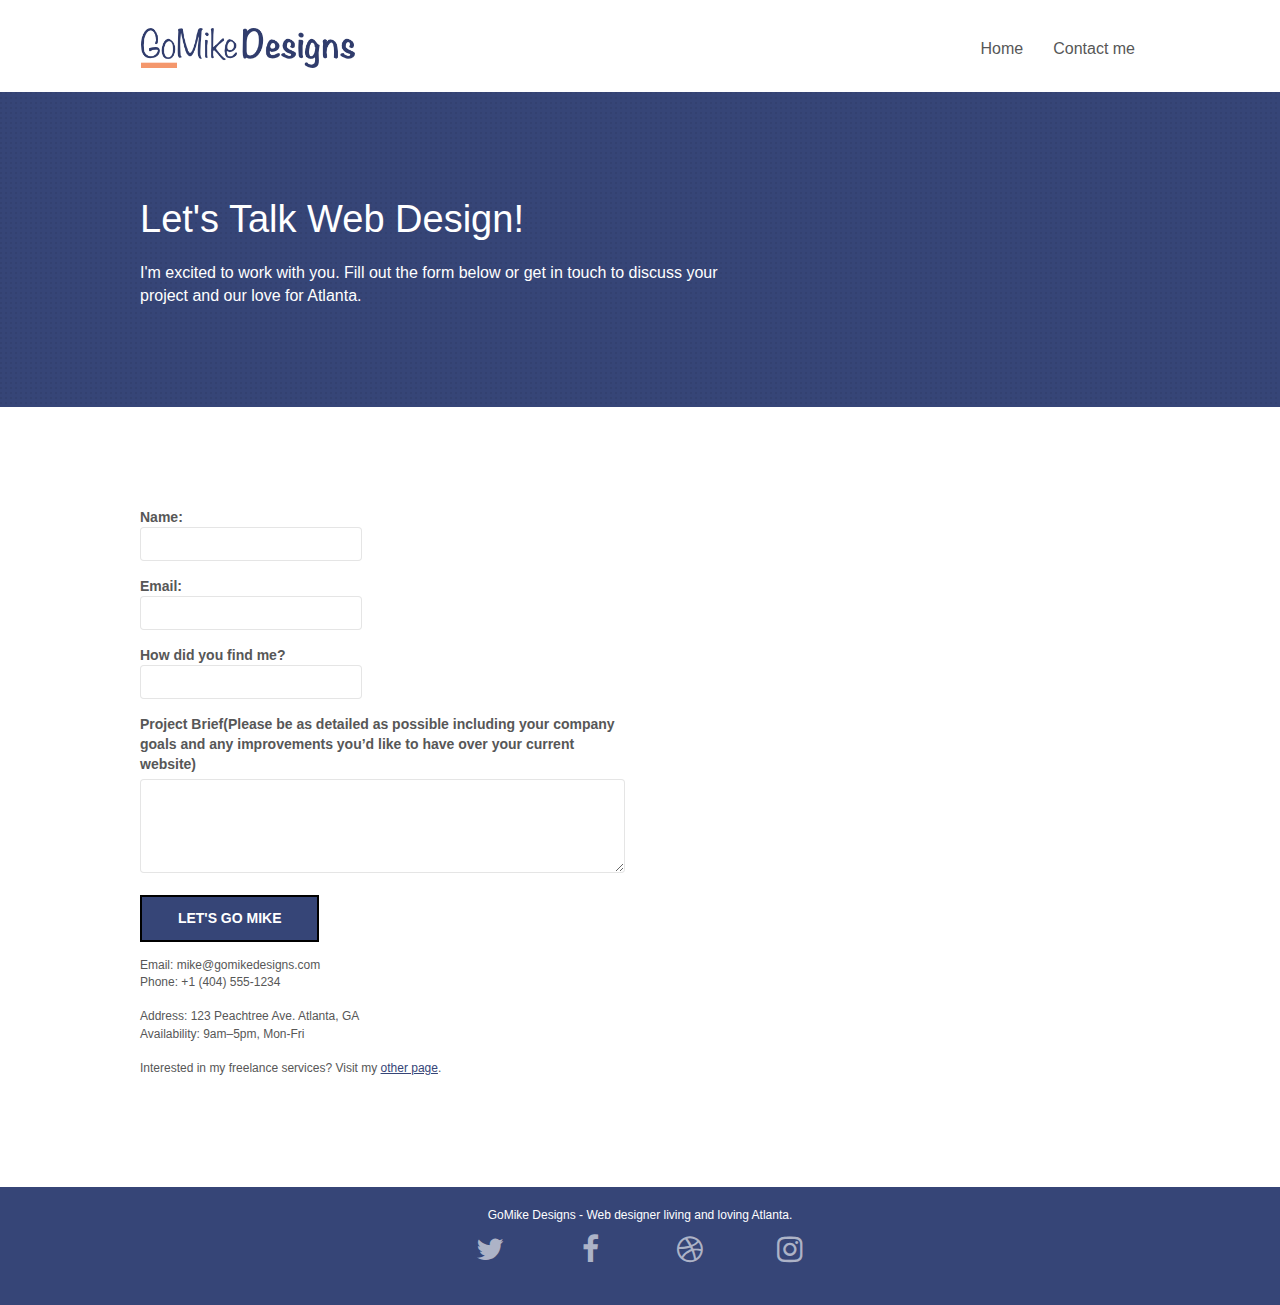
==== commit ddc16b01: "After-Presentation revisions" ====
--- a/page2.html
+++ b/page2.html
@@ -7,14 +7,14 @@
     <meta name="viewport" content="width=device-width, initial-scale=1.0">
     <link rel="icon" type="image/png" href="favicon.jpg">
     
-    <link rel="stylesheet" href="./css/bootstrap.min.css">
+    <link rel="stylesheet" href="./css/bootstrap.css">
     <link rel="stylesheet" href="style.css">
-    <link rel="stylesheet" href="./css/font-awesome.min.css">
-    <link rel="stylesheet" href="./css/et-line.min.css">
+   <link rel="stylesheet" type="text/css" href="./css/font-awesome.css">
+    <link rel="stylesheet" href="./css/et-line.css">
     
-    <script src="./js/jquery-2.1.0.min.js"></script>
-    <script src="./js/bootstrap.min.js"></script>
-    <script src="./js/blocs.min.js"></script>
+    <script src="./js/jquery-2.1.0.js"></script>
+    <script src="./js/bootstrap.js"></script>
+    <script src="./js/blocs.js"></script>
     <script src="./js/jqBootstrapValidation.js"></script>
     <script src="./js/formHandler.js"></script>
     
@@ -28,26 +28,26 @@
     <div class="page-container">
         
         <!-- Header -->
-        <header class="bloc bgc-white l-bloc" id="bloc-0">
-            <div class="container bloc-sm">
-                <nav class="navbar row">
-                    <div class="navbar-header">
-                        <a class="navbar-brand" href="index.html"><img src="img/atlanta%20web%20design%20logo.png" alt="GoMike Designs Logo" height="40"></a>
-                        <button id="nav-toggle" type="button" class="ui-navbar-toggle navbar-toggle" data-toggle="collapse" data-target=".navbar-1">
-                            <span class="sr-only">Toggle navigation</span>
-                            <span class="icon-bar"></span>
-                            <span class="icon-bar"></span>
-                            <span class="icon-bar"></span>
-                        </button>
-                    </div>
-                    <div class="collapse navbar-collapse navbar-1 special-dropdown-nav">
-                        <ul class="site-navigation nav navbar-nav" id="disappear">
-                            <li><a href="index.html">Home</a></li>
-                            <li><a href="page2.html">Services</a></li>
-                        </ul>
-                    </div>
-                </nav>
-            </div>
+<header class="bloc bgc-white l-bloc " id="bloc-0">
+	<div class="container bloc-sm">
+    <nav class="navbar row">
+        <div class="navbar-header">
+            <a class="navbar-brand" href="index.html"><img src="img/atlanta%20web%20design%20logo.webp" alt="GoMike Designs Logo" height="40"></a>
+            <button id="nav-toggle" type="button" class="ui-navbar-toggle navbar-toggle" data-toggle="collapse" data-target=".navbar-1">
+                <span class="sr-only">Toggle navigation</span>
+                <span class="icon-bar"></span>
+                <span class="icon-bar"></span>
+                <span class="icon-bar"></span>
+            </button>
+        </div>
+        <div class="collapse navbar-collapse navbar-1 special-dropdown-nav">
+            <ul class="site-navigation nav navbar-nav">
+                <li><a href="index.html">Home</a></li> 
+                <li><a href="page2.html" aria-label="Contact me page link">Contact me</a></li>
+            </ul>
+        </div>
+    </nav>
+</div>
         </header>
         <!-- Header END -->
 
@@ -56,7 +56,7 @@
             <div class="container bloc-lg">
                 <div class="row">
                     <div class="col-sm-12">
-                        <p class="text-center hero-bloc-text tc-white">Let's Talk Web Design!</p>
+                        <p class="text-center hero-bloc-text tc-white" id="hero-text">Let's Talk Web Design!</p>
                         <p class="text-center mg-lg tc-white tight-width-whitespace" id="sub-message">I'm excited to work with you. Fill out the form below or get in touch to discuss your project and our love for Atlanta.</p>
                     </div>
                 </div>
@@ -67,7 +67,7 @@
         <!-- Contact Form Section -->
         <section class="bloc bgc-white l-bloc"  id="bloc-7">
             <div class="container bloc-lg">
-                <div class="row">
+                <div class="row" id="first_row">
                     <div class="col-sm-6">
                         <form id="form_1" novalidate success-msg="Your message has been sent." fail-msg="Sorry, it seems that our mail server is not responding, Sorry for the inconvenience!">
                             <div class="form-group">
@@ -86,19 +86,21 @@
                                 <label for="message">Project Brief(Please be as detailed as possible including your company goals and any improvements you&rsquo;d like to have over your current website) <br></label>
                                 <textarea id="message" class="form-control" rows="4" required></textarea>
                             </div> 
-                            <button class="bloc-button btn btn-lg btn-block cta-hero btn-slate-blue" type="submit">Let's Go MIKE</button>
+                            <button class="bloc-button btn btn-lg btn-block cta-hero btn-slate-blue" id="button-edit" type="submit">Let's Go MIKE</button>
                         </form>
                     </div>
-                    <div class="col-sm-6">
-                        <p>
-                            Email: mike@gomikedesigns.com<br>
-                            Phone: +1 (404) 555-1234<br>
-                            Address: 123 Peachtree Ave. Atlanta, GA<br>
-                            Availability: 9am–5pm, Mon-Fri<br>
-                            <br>
-                            Interested in my freelance services? Visit my <a class="ltc-slate-blue" href="index.html">other page</a>.
-                        </p>
-                    </div>
+                </div>
+                <div class="row">
+                <div class="col-sm-6">
+                    <p class="contact-info">
+                        Email: mike@gomikedesigns.com<br>
+                        Phone: +1 (404) 555-1234<br><br>
+                        Address: 123 Peachtree Ave. Atlanta, GA<br>
+                        Availability: 9am–5pm, Mon-Fri<br>
+                        <br>
+                        Interested in my freelance services? Visit my <a class="ltc-slate-blue" href="index.html">other page</a>.
+                    </p>
+                </div>
                 </div>
             </div>
         </section>
@@ -109,29 +111,32 @@
             <div class="container bloc-sm">
                 <div class="row">
                     <div class="col-sm-12">
-                        <p class="text-center white">GoMike Designs - Web designer living and loving Atlanta.</p>
+                        <p class="text-center white">
+                            GoMike Designs - Web designer living and loving Atlanta.<br>
+                        </p>
                         <div class="row row-no-gutters social">
                             <div class="col-sm-3">
                                 <div class="text-center">
-                                    <a class="social" href="index.html"><span class="fa fa-twitter icon-md"></span></a>
+                                    <a class="social" aria-label="Twitter link" href="index.html"><span class="fa fa-twitter icon-md"></span></a>
                                 </div>
                             </div>
                             <div class="col-sm-3">
                                 <div class="text-center">
-                                    <a class="social" href="index.html"><span class="fa fa-facebook icon-md"></span></a>
+                                    <a class="social" aria-label="Facebook link" href="index.html"><span class="fa fa-facebook icon-md"></span></a>
                                 </div>
                             </div>
                             <div class="col-sm-3">
                                 <div class="text-center">
-                                    <a class="social" href="index.html"><span class="fa fa-dribbble icon-md"></span></a>
+                                    <a class="social" aria-label="Dribble link" href="index.html"><span class="fa fa-dribbble icon-md"></span></a>
                                 </div>
                             </div>
                             <div class="col-sm-3">
                                 <div class="text-center">
-                                    <a class="social" href="index.html"><span class="fa fa-instagram icon-md"></span></a>
+                                    <a class="social" aria-label="Instagram link" href="index.html"><span class="fa fa-instagram icon-md"></span></a>
                                 </div>
                             </div>
                         </div>
+                        <div class="keywords" style="color:#364577;">web agency atlanta, web strategy, web design, logo, website, web, internet, logo design</div>
                     </div>
                 </div>
             </div>
--- a/style.css
+++ b/style.css
@@ -523,20 +523,37 @@
 .form-group label{
     font-weight: 600;
 }
-.form-group input{
-    width: 25%;
-    height: 20px;
-    border-radius: 5px;
-}
-.form-group textarea{
-    margin-top:10px;
-    width: 25%;
-    border-radius: 5px;
-}
-#disappear{
-    display: none;
-}
-
+
+.hp_quote{
+    color: black;
+    line-height: 22px;
+}
+.hp_quote2  {
+    font-size: 13px !important;
+    font-weight: 300 !important;
+    margin-top: 10px;
+}
+#hero-text{
+    display: flex;
+}
+#sub-message{
+    display:flex;
+    text-align: left;
+}
+#button-edit{
+    width: 37%;
+    border-radius: 0;
+    border-color: black;
+    border-width: 2px;
+    overflow: visible;
+}
+#first_row
+{
+    margin-bottom: 10px;
+}
+.contact-info a{
+text-decoration: underline;
+}
 .scrollToTop {
     width: 40px;
     height: 40px;
--- a/css/et-line.css
+++ b/css/et-line.css
@@ -0,0 +1,519 @@
+@font-face {
+    font-family: et-line;
+    src: url(../fonts/et-line.eot);
+    src: url(../fonts/et-line.eot?#iefix) format('embedded-opentype'), url(../fonts/et-line.woff) format('woff'), url(../fonts/et-line.ttf) format('truetype'), url(../fonts/et-line.svg#et-line) format('svg');
+    font-weight: 400;
+    font-style: normal
+}
+
+.et-icon-adjustments,
+.et-icon-alarmclock,
+.et-icon-anchor,
+.et-icon-aperture,
+.et-icon-attachment,
+.et-icon-bargraph,
+.et-icon-basket,
+.et-icon-beaker,
+.et-icon-bike,
+.et-icon-book-open,
+.et-icon-briefcase,
+.et-icon-browser,
+.et-icon-calendar,
+.et-icon-camera,
+.et-icon-caution,
+.et-icon-chat,
+.et-icon-circle-compass,
+.et-icon-clipboard,
+.et-icon-clock,
+.et-icon-cloud,
+.et-icon-compass,
+.et-icon-desktop,
+.et-icon-dial,
+.et-icon-document,
+.et-icon-documents,
+.et-icon-download,
+.et-icon-dribbble,
+.et-icon-edit,
+.et-icon-envelope,
+.et-icon-expand,
+.et-icon-facebook,
+.et-icon-flag,
+.et-icon-focus,
+.et-icon-gears,
+.et-icon-genius,
+.et-icon-gift,
+.et-icon-global,
+.et-icon-globe,
+.et-icon-googleplus,
+.et-icon-grid,
+.et-icon-happy,
+.et-icon-hazardous,
+.et-icon-heart,
+.et-icon-hotairballoon,
+.et-icon-hourglass,
+.et-icon-key,
+.et-icon-laptop,
+.et-icon-layers,
+.et-icon-lifesaver,
+.et-icon-lightbulb,
+.et-icon-linegraph,
+.et-icon-linkedin,
+.et-icon-lock,
+.et-icon-magnifying-glass,
+.et-icon-map,
+.et-icon-map-pin,
+.et-icon-megaphone,
+.et-icon-mic,
+.et-icon-mobile,
+.et-icon-newspaper,
+.et-icon-notebook,
+.et-icon-paintbrush,
+.et-icon-paperclip,
+.et-icon-pencil,
+.et-icon-phone,
+.et-icon-picture,
+.et-icon-pictures,
+.et-icon-piechart,
+.et-icon-presentation,
+.et-icon-pricetags,
+.et-icon-printer,
+.et-icon-profile-female,
+.et-icon-profile-male,
+.et-icon-puzzle,
+.et-icon-quote,
+.et-icon-recycle,
+.et-icon-refresh,
+.et-icon-ribbon,
+.et-icon-rss,
+.et-icon-sad,
+.et-icon-scissors,
+.et-icon-scope,
+.et-icon-search,
+.et-icon-shield,
+.et-icon-speedometer,
+.et-icon-strategy,
+.et-icon-streetsign,
+.et-icon-tablet,
+.et-icon-target,
+.et-icon-telescope,
+.et-icon-toolbox,
+.et-icon-tools,
+.et-icon-tools-2,
+.et-icon-trophy,
+.et-icon-tumblr,
+.et-icon-twitter,
+.et-icon-upload,
+.et-icon-video,
+.et-icon-wallet,
+.et-icon-wine {
+    font-family: et-line;
+    speak: none;
+    font-style: normal;
+    font-weight: 400;
+    font-variant: normal;
+    text-transform: none;
+    line-height: 1;
+    -webkit-font-smoothing: antialiased;
+    -moz-osx-font-smoothing: grayscale;
+    display: inline-block
+}
+
+.et-icon-mobile:before {
+    content: "\e000"
+}
+
+.et-icon-laptop:before {
+    content: "\e001"
+}
+
+.et-icon-desktop:before {
+    content: "\e002"
+}
+
+.et-icon-tablet:before {
+    content: "\e003"
+}
+
+.et-icon-phone:before {
+    content: "\e004"
+}
+
+.et-icon-document:before {
+    content: "\e005"
+}
+
+.et-icon-documents:before {
+    content: "\e006"
+}
+
+.et-icon-search:before {
+    content: "\e007"
+}
+
+.et-icon-clipboard:before {
+    content: "\e008"
+}
+
+.et-icon-newspaper:before {
+    content: "\e009"
+}
+
+.et-icon-notebook:before {
+    content: "\e00a"
+}
+
+.et-icon-book-open:before {
+    content: "\e00b"
+}
+
+.et-icon-browser:before {
+    content: "\e00c"
+}
+
+.et-icon-calendar:before {
+    content: "\e00d"
+}
+
+.et-icon-presentation:before {
+    content: "\e00e"
+}
+
+.et-icon-picture:before {
+    content: "\e00f"
+}
+
+.et-icon-pictures:before {
+    content: "\e010"
+}
+
+.et-icon-video:before {
+    content: "\e011"
+}
+
+.et-icon-camera:before {
+    content: "\e012"
+}
+
+.et-icon-printer:before {
+    content: "\e013"
+}
+
+.et-icon-toolbox:before {
+    content: "\e014"
+}
+
+.et-icon-briefcase:before {
+    content: "\e015"
+}
+
+.et-icon-wallet:before {
+    content: "\e016"
+}
+
+.et-icon-gift:before {
+    content: "\e017"
+}
+
+.et-icon-bargraph:before {
+    content: "\e018"
+}
+
+.et-icon-grid:before {
+    content: "\e019"
+}
+
+.et-icon-expand:before {
+    content: "\e01a"
+}
+
+.et-icon-focus:before {
+    content: "\e01b"
+}
+
+.et-icon-edit:before {
+    content: "\e01c"
+}
+
+.et-icon-adjustments:before {
+    content: "\e01d"
+}
+
+.et-icon-ribbon:before {
+    content: "\e01e"
+}
+
+.et-icon-hourglass:before {
+    content: "\e01f"
+}
+
+.et-icon-lock:before {
+    content: "\e020"
+}
+
+.et-icon-megaphone:before {
+    content: "\e021"
+}
+
+.et-icon-shield:before {
+    content: "\e022"
+}
+
+.et-icon-trophy:before {
+    content: "\e023"
+}
+
+.et-icon-flag:before {
+    content: "\e024"
+}
+
+.et-icon-map:before {
+    content: "\e025"
+}
+
+.et-icon-puzzle:before {
+    content: "\e026"
+}
+
+.et-icon-basket:before {
+    content: "\e027"
+}
+
+.et-icon-envelope:before {
+    content: "\e028"
+}
+
+.et-icon-streetsign:before {
+    content: "\e029"
+}
+
+.et-icon-telescope:before {
+    content: "\e02a"
+}
+
+.et-icon-gears:before {
+    content: "\e02b"
+}
+
+.et-icon-key:before {
+    content: "\e02c"
+}
+
+.et-icon-paperclip:before {
+    content: "\e02d"
+}
+
+.et-icon-attachment:before {
+    content: "\e02e"
+}
+
+.et-icon-pricetags:before {
+    content: "\e02f"
+}
+
+.et-icon-lightbulb:before {
+    content: "\e030"
+}
+
+.et-icon-layers:before {
+    content: "\e031"
+}
+
+.et-icon-pencil:before {
+    content: "\e032"
+}
+
+.et-icon-tools:before {
+    content: "\e033"
+}
+
+.et-icon-tools-2:before {
+    content: "\e034"
+}
+
+.et-icon-scissors:before {
+    content: "\e035"
+}
+
+.et-icon-paintbrush:before {
+    content: "\e036"
+}
+
+.et-icon-magnifying-glass:before {
+    content: "\e037"
+}
+
+.et-icon-circle-compass:before {
+    content: "\e038"
+}
+
+.et-icon-linegraph:before {
+    content: "\e039"
+}
+
+.et-icon-mic:before {
+    content: "\e03a"
+}
+
+.et-icon-strategy:before {
+    content: "\e03b"
+}
+
+.et-icon-beaker:before {
+    content: "\e03c"
+}
+
+.et-icon-caution:before {
+    content: "\e03d"
+}
+
+.et-icon-recycle:before {
+    content: "\e03e"
+}
+
+.et-icon-anchor:before {
+    content: "\e03f"
+}
+
+.et-icon-profile-male:before {
+    content: "\e040"
+}
+
+.et-icon-profile-female:before {
+    content: "\e041"
+}
+
+.et-icon-bike:before {
+    content: "\e042"
+}
+
+.et-icon-wine:before {
+    content: "\e043"
+}
+
+.et-icon-hotairballoon:before {
+    content: "\e044"
+}
+
+.et-icon-globe:before {
+    content: "\e045"
+}
+
+.et-icon-genius:before {
+    content: "\e046"
+}
+
+.et-icon-map-pin:before {
+    content: "\e047"
+}
+
+.et-icon-dial:before {
+    content: "\e048"
+}
+
+.et-icon-chat:before {
+    content: "\e049"
+}
+
+.et-icon-heart:before {
+    content: "\e04a"
+}
+
+.et-icon-cloud:before {
+    content: "\e04b"
+}
+
+.et-icon-upload:before {
+    content: "\e04c"
+}
+
+.et-icon-download:before {
+    content: "\e04d"
+}
+
+.et-icon-target:before {
+    content: "\e04e"
+}
+
+.et-icon-hazardous:before {
+    content: "\e04f"
+}
+
+.et-icon-piechart:before {
+    content: "\e050"
+}
+
+.et-icon-speedometer:before {
+    content: "\e051"
+}
+
+.et-icon-global:before {
+    content: "\e052"
+}
+
+.et-icon-compass:before {
+    content: "\e053"
+}
+
+.et-icon-lifesaver:before {
+    content: "\e054"
+}
+
+.et-icon-clock:before {
+    content: "\e055"
+}
+
+.et-icon-aperture:before {
+    content: "\e056"
+}
+
+.et-icon-quote:before {
+    content: "\e057"
+}
+
+.et-icon-scope:before {
+    content: "\e058"
+}
+
+.et-icon-alarmclock:before {
+    content: "\e059"
+}
+
+.et-icon-refresh:before {
+    content: "\e05a"
+}
+
+.et-icon-happy:before {
+    content: "\e05b"
+}
+
+.et-icon-sad:before {
+    content: "\e05c"
+}
+
+.et-icon-facebook:before {
+    content: "\e05d"
+}
+
+.et-icon-twitter:before {
+    content: "\e05e"
+}
+
+.et-icon-googleplus:before {
+    content: "\e05f"
+}
+
+.et-icon-rss:before {
+    content: "\e060"
+}
+
+.et-icon-tumblr:before {
+    content: "\e061"
+}
+
+.et-icon-linkedin:before {
+    content: "\e062"
+}
+
+.et-icon-dribbble:before {
+    content: "\e063"
+}